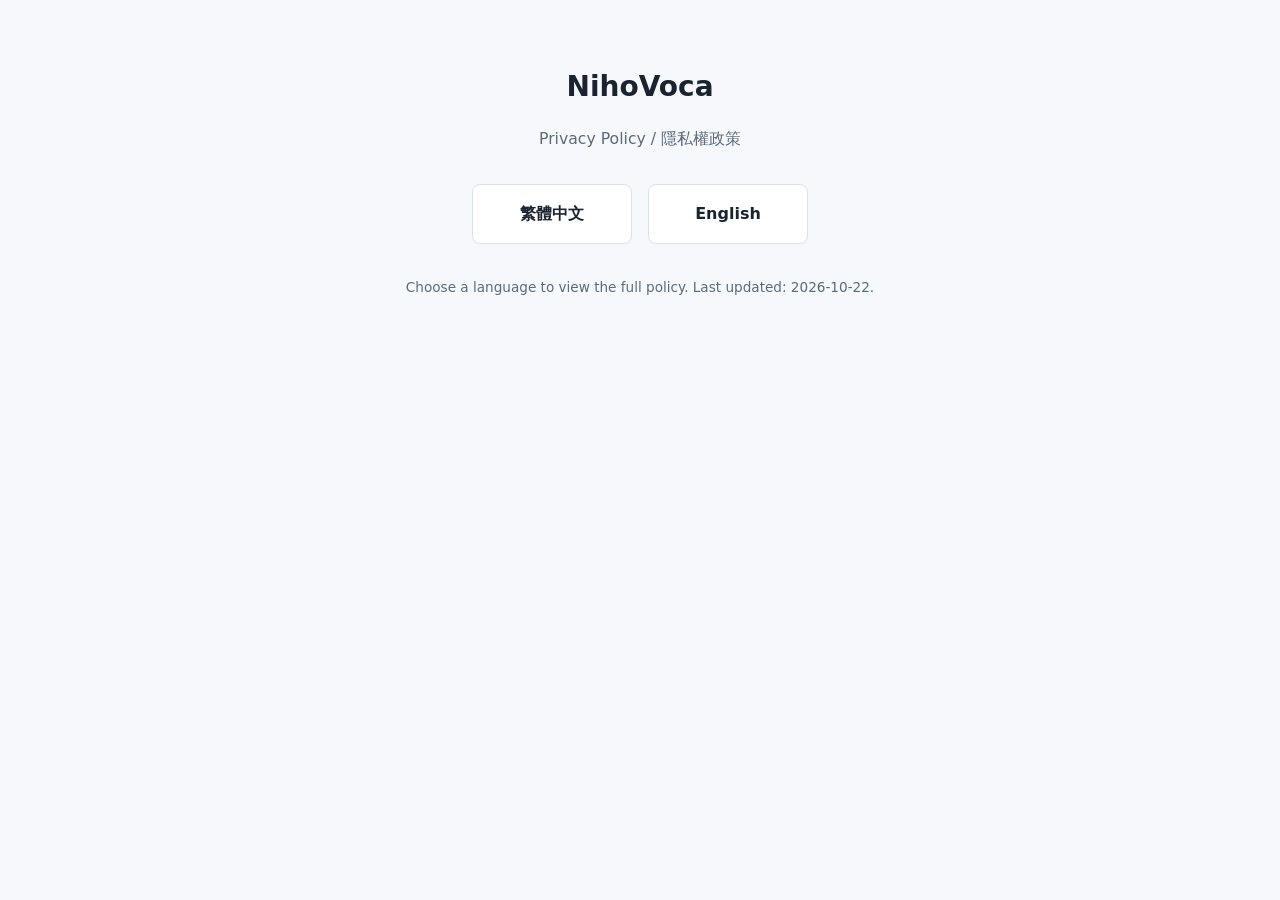
==== index.html @ 148ed525 "docs: 新增 NihoVoca 中英文隱私權頁 供 GitHub Pages 與 Google Play 商店政策 URL 使用。  Co-authored-by: Cursor <cursora" ====
<!DOCTYPE html>
<html lang="zh-Hant">
  <head>
    <meta charset="utf-8" />
    <meta name="viewport" content="width=device-width, initial-scale=1" />
    <title>NihoVoca — Privacy Policy</title>
    <link rel="stylesheet" href="assets/style.css" />
  </head>
  <body>
    <main class="wrap hub">
      <h1>NihoVoca</h1>
      <p class="muted">Privacy Policy / 隱私權政策</p>
      <nav class="lang-nav" aria-label="Language">
        <a class="card" href="zh.html">繁體中文</a>
        <a class="card" href="en.html">English</a>
      </nav>
      <p class="fine">
        Choose a language to view the full policy. Last updated: 2026-10-22.
      </p>
    </main>
  </body>
</html>
---- assets/style.css ----
:root {
  color-scheme: light dark;
  --bg: #0f1419;
  --fg: #e7ecf3;
  --muted: #9aa8b8;
  --accent: #38bdf8;
  --card: #1a2330;
  --border: #2a3647;
  --max: 42rem;
  font-family: system-ui, -apple-system, "Segoe UI", "Noto Sans TC", sans-serif;
  line-height: 1.65;
}

@media (prefers-color-scheme: light) {
  :root {
    --bg: #f6f8fb;
    --fg: #1a2330;
    --muted: #5c6b7a;
    --card: #ffffff;
    --border: #d8e0ea;
  }
}

* {
  box-sizing: border-box;
}

body {
  margin: 0;
  background: var(--bg);
  color: var(--fg);
}

.wrap {
  max-width: var(--max);
  margin: 0 auto;
  padding: 2rem 1.25rem 4rem;
}

.hub {
  text-align: center;
  padding-top: 4rem;
}

h1 {
  font-size: 1.75rem;
  margin: 0 0 0.25rem;
}

h2 {
  font-size: 1.15rem;
  margin: 2rem 0 0.75rem;
  border-bottom: 1px solid var(--border);
  padding-bottom: 0.35rem;
}

p,
li {
  font-size: 0.98rem;
}

.muted {
  color: var(--muted);
}

.fine {
  font-size: 0.85rem;
  color: var(--muted);
  margin-top: 2rem;
}

.lang-switch {
  display: flex;
  gap: 0.75rem;
  flex-wrap: wrap;
  margin-bottom: 1.5rem;
  font-size: 0.9rem;
}

.lang-switch a {
  color: var(--accent);
  text-decoration: none;
}

.lang-switch a:hover {
  text-decoration: underline;
}

.lang-nav {
  display: flex;
  gap: 1rem;
  justify-content: center;
  margin: 2rem 0;
  flex-wrap: wrap;
}

a.card {
  display: block;
  min-width: 10rem;
  padding: 1rem 1.5rem;
  background: var(--card);
  border: 1px solid var(--border);
  border-radius: 0.5rem;
  color: var(--fg);
  text-decoration: none;
  font-weight: 600;
}

a.card:hover {
  border-color: var(--accent);
}

ul {
  padding-left: 1.25rem;
}

strong {
  font-weight: 600;
}
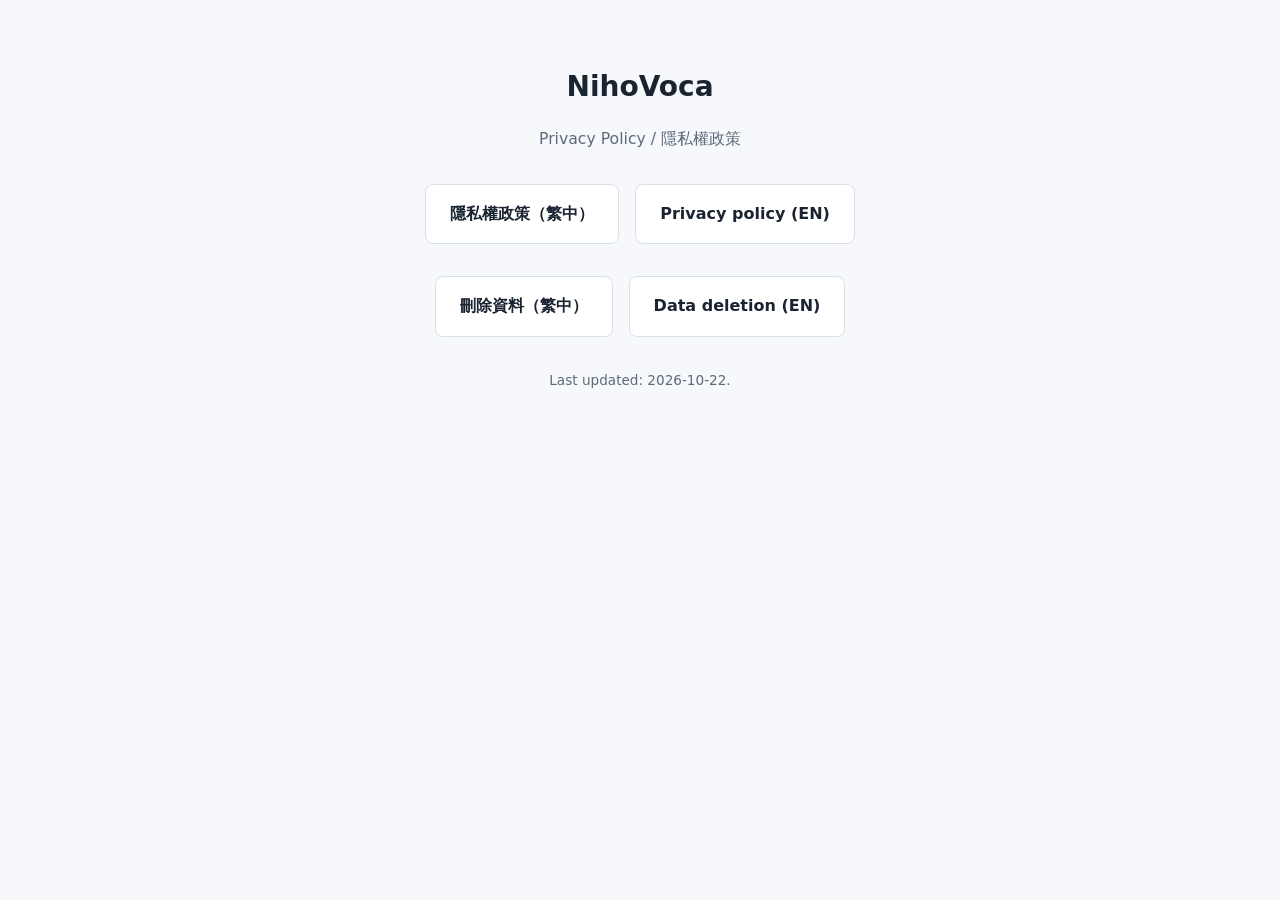
==== commit 43a6e931: "docs: 新增中英文刪除資料專頁 供 Play 資料安全性刪除帳戶／資料 URL 使用。  Co-authored-by: Cursor <cursoragent@cursor.com>" ====
--- a/index.html
+++ b/index.html
@@ -11,11 +11,15 @@
       <h1>NihoVoca</h1>
       <p class="muted">Privacy Policy / 隱私權政策</p>
       <nav class="lang-nav" aria-label="Language">
-        <a class="card" href="zh.html">繁體中文</a>
-        <a class="card" href="en.html">English</a>
+        <a class="card" href="zh.html">隱私權政策（繁中）</a>
+        <a class="card" href="en.html">Privacy policy (EN)</a>
+      </nav>
+      <nav class="lang-nav" aria-label="Data deletion">
+        <a class="card" href="delete-zh.html">刪除資料（繁中）</a>
+        <a class="card" href="delete-en.html">Data deletion (EN)</a>
       </nav>
       <p class="fine">
-        Choose a language to view the full policy. Last updated: 2026-10-22.
+        Last updated: 2026-10-22.
       </p>
     </main>
   </body>
